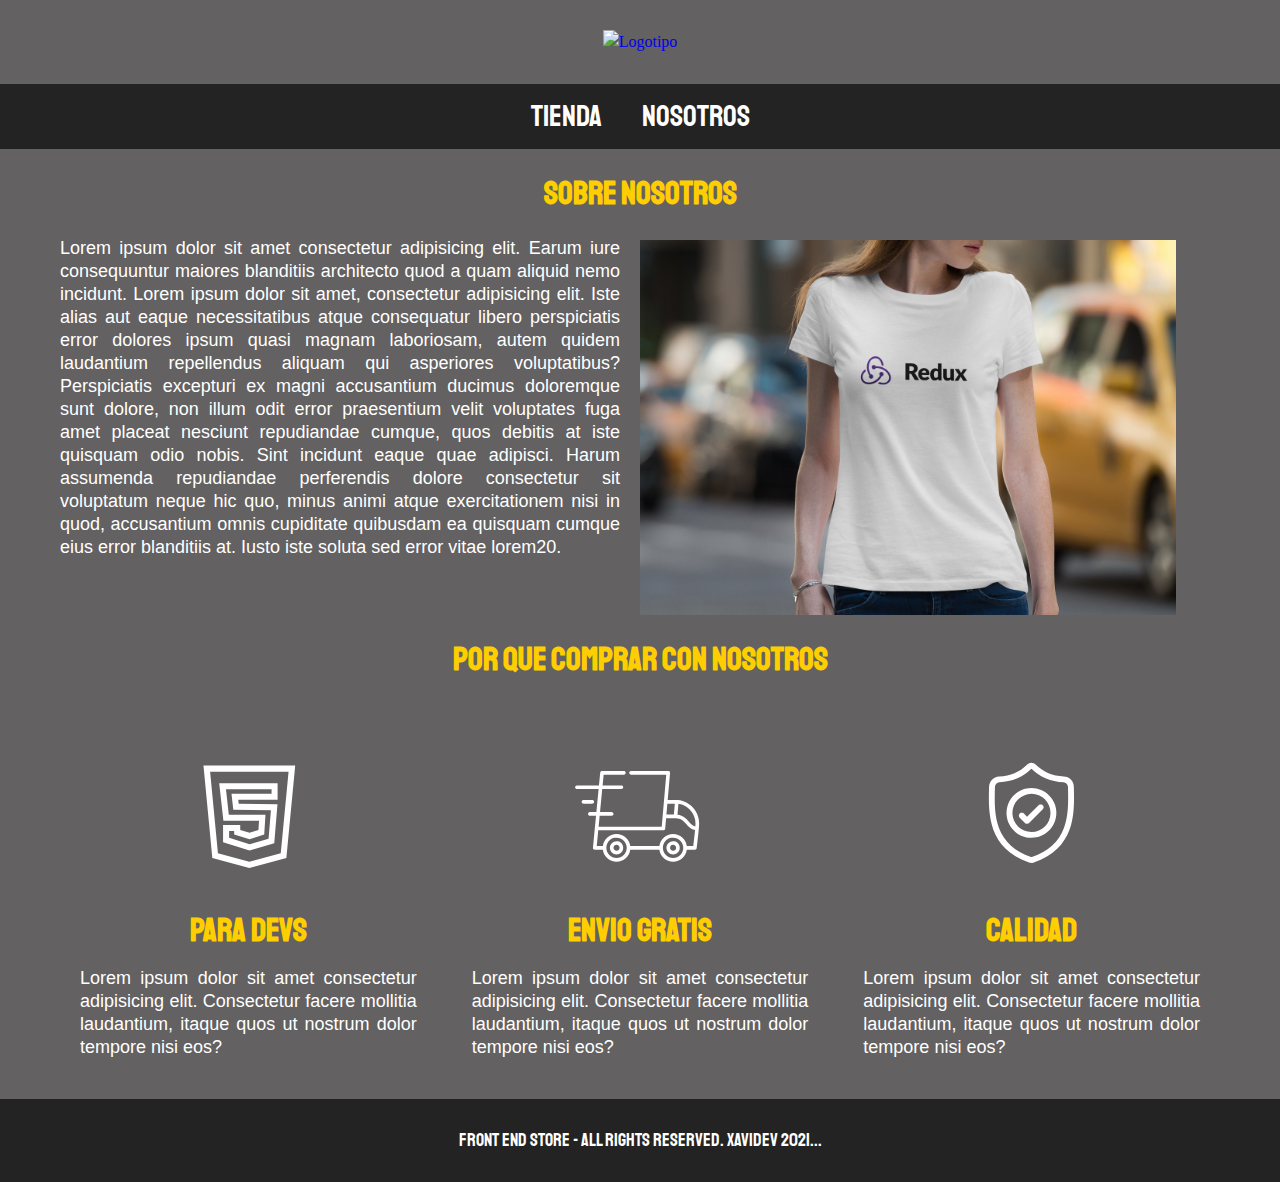
==== nosotros.html @ cc9a3a27 "terminando ensayo template tienda virtual" ====
<!DOCTYPE html>
<html lang="en">
    <head>
        <meta charset="UTF-8">
        <meta name="viewport" content="width=device-width, initial-scale=1">
        <!-- CSS & Normalize -->
        <link rel="stylesheet" href="/css/style.css">
        <link href="/css/normalize.css" rel="stylesheet">
        <!--  Title -->
        <title> FrontEnd Store </title>
    </head>

    <body>
        
        <header class="header"> 
            <a class="header__logo" href="/index.html">
                <img src="/img/logo.png" alt="Logotipo">
            </a>
        </header>

        <!-- Navbar -->
        <nav class="navbar ">
            <a  class="navbar__enlace  navbar__enlace--activo"href="index.html">Tienda</a>
            <a  class="navbar__enlace  navbar__enlace--activo"href="nosotros.html">Nosotros</a>
        </nav>

        <main class="container" >
            <h1>Sobre Nosotros</h1>
            <div class="nosotros" >
                <section class=" nosotros__content grid">
                    <p>Lorem ipsum dolor sit amet consectetur adipisicing elit. Earum iure consequuntur maiores blanditiis architecto quod a quam aliquid nemo incidunt. Lorem ipsum dolor sit amet, consectetur adipisicing elit. Iste alias aut eaque necessitatibus atque consequatur libero perspiciatis error dolores ipsum quasi magnam laboriosam, autem quidem laudantium repellendus aliquam qui asperiores voluptatibus? Perspiciatis excepturi ex magni accusantium ducimus doloremque sunt dolore, non illum odit error praesentium velit voluptates fuga amet placeat nesciunt repudiandae cumque, quos debitis at iste quisquam odio nobis. Sint incidunt eaque quae adipisci. Harum assumenda repudiandae perferendis dolore consectetur sit voluptatum neque hic quo, minus animi atque exercitationem nisi in quod, accusantium omnis cupiditate quibusdam ea quisquam cumque eius error blanditiis at. Iusto iste soluta sed error vitae lorem20.</p>
                    <img src="/img/nosotros.jpg" alt="">
                </section>
                <h1>Por que comprar con Nosotros</h1>
                <section class="section__modules grid">
                    <div class="iconos__section">
                        <div class="iconos__container">
                            <img src="/img/icono_2.png" alt="" class="iconos__img">
                            <h2 class="iconos__title">Para devs</h2>
                            <p class="iconos__text">Lorem ipsum dolor sit amet consectetur adipisicing elit. Consectetur facere mollitia laudantium, itaque quos ut nostrum dolor tempore nisi eos?</p>
                        </div>
                        <div class="iconos__container">
                            <img src="/img/icono_3.png" alt="" class="iconos__img">
                            <h2 class="iconos__title">envio gratis</h2>
                            <p class="iconos__text">Lorem ipsum dolor sit amet consectetur adipisicing elit. Consectetur facere mollitia laudantium, itaque quos ut nostrum dolor tempore nisi eos?</p>
                        </div>
                        <div class="iconos__container">
                            <img src="/img/icono_4.png" alt="" class="iconos__img">
                            <h2 class="iconos__title">calidad</h2>
                            <p class="iconos__text">Lorem ipsum dolor sit amet consectetur adipisicing elit. Consectetur facere mollitia laudantium, itaque quos ut nostrum dolor tempore nisi eos?</p>
                        </div>
                    </div>
                </section>
                

            </div>
            
        </main>

        


        <footer class="footer">
            <p class="footer__text" >Front End Store - all rights reserved. XaviDev 2021... </p>
        </footer>





</body>

</html>
---- css/style.css ----
@import url('https://fonts.googleapis.com/css2?family=Staatliches&display=swap');
/* font-family: 'Staatliches', cursive; */
:root {
    --primario: rgb(99, 97, 97);
    --primarioOscuro: rgba(0, 0, 0, 0.637);
    --secundario: #FFCE00;
    --secundarioOscuro: #FFCE00;
    --blanco: #FFF;
    --negro: #000;

    --Staatliches: 'Staatliches', cursive;
}

/* apply a natural box layout model to all elements, but allowing components to change */
html {
    box-sizing: border-box;
    font-size: 62.5%
}

*, *:before, *:after {
    box-sizing: inherit;
}

/* Globales */
body{
    background-color: var(--primario);
    font-size: 1.6rem;
    line-height: 1.5;
}

p{
    font-size: 1.8rem;
    font-family: Arial, Helvetica, sans-serif;
    color: var(--blanco);
}

a{
    text-decoration: none;
}

img{
    max-width: 100%;

}

.grid{
    display: grid;
}
.flex{
    display: flex;
}

.container{
    max-width: 120rem;
    margin: 0 auto;
}

h1, h2, h3{
    text-align: center;
    color: var(--secundario);
    font-family: var(--Staatliches);
}
h1{
    font-size:4rem;
}
h2{
    font-size:3.2rem;
}
h3{
    font-size:2.4rem;
}

/* logo header */

.header{
    display:flex;
    justify-content:center;
    margin: 3rem 0;
}

.header__logo{
    display:flex;
    justify-content: center;
    max-width: 50%;
}

@media (max-width: 648px) {
    .header__logo{
        max-width: 80%;
    }
}

/*  Navbar */
.navbar{
    background-color:var(--primarioOscuro);
    padding:1rem 0;
    display:flex;
    justify-content: center;
}
.navbar__enlace{
    font-family: var(--Staatliches);
    color: var(--blanco);
    font-size: 3rem;
    margin: 0px 2rem;
}
.navbar__enlace:hover{
    color: var(--secundario);
}

.navbar__enlace--activo:active{
    color: var(--secundario);
}

/* Footer */

.footer{
    background-color:var(--primarioOscuro);
    padding:1rem 0;
    margin-top: 2rem;
}
.footer__text{
    text-align: center;
    font-family: var(--Staatliches);
}

/* Producto */

.main__container--grid {
    grid-template-columns: repeat(3, 1fr);
    gap:2rem;
    padding:2rem;
}
@media (max-width: 648px) {
    .main__container--grid {
    grid-template-columns: repeat(2, 1fr);
    }
        
}

.producto{
    padding: 1rem;
    background: var(--primarioOscuro) ;
    border-radius: 15px;

}
.producto__imagen{
    width: 100%;
    border-radius: 15px;

}
.producto__informacion{
    text-align: center;
}
.producto__nombre,
.producto__precio{
    font-family: var(--Staatliches);
    font-size: 2.8rem;
    line-height:1.5rem;
}
.producto__precio{
    color: var(--secundario);
}

/* Graficos */

.grafico {
    min-height: 30rem;
}
.grafico--camisas{
    grid-row: 2 / 3 ;
    grid-column: 1/3;
    background-image: url(/img/grafico1.jpg);
    background-repeat: no-repeat;
    background-size: cover;
    border-radius: 15px;

}

.grafico--node{

    background-image: url(/img/grafico2.jpg);
    background-repeat: no-repeat;
    background-size: cover;
}

@media (min-width: 648px ) {
        
    .grafico--node{
        grid-row: 5 / 6 ;
        grid-column: 2 / 4;
        border-radius: 15px;

    }
}
@media (max-width:648px  ) {
    .grafico--node{
        grid-column:1/3 ;
        border-radius: 15px;

    }
}

/* nosotros */
.nosotros{
    text-align: justify;
}

.nosotros__content{
    grid-template-columns: 1fr 1fr;

}
.nosotros__content p{
    padding: 0 2rem;
    margin: -3px 0 0 0;
    line-height:2.3rem;

}
.nosotros__content img{
    max-width:100%;
}


@media (max-width: 1025px) {
    
    .nosotros__content{
        padding: 0 25px;
        display:flex;
        flex-direction:column-reverse;
    }
    .nosotros__content p{
        padding: 0;
        margin: 2rem 0;
    
    }
}

@media (max-width: 648px) {

    .nosotros__content{
        padding: 0 25px;
        display:flex;
        flex-direction:column-reverse;
    }
    .nosotros__content p{
        padding: 0;
        margin: 2rem 0;
    
    }
}

.section__modules{
    margin-top:2rem;
}

.iconos__section{
    display:flex;
    justify-content: space-evenly;
    width:100%;
    padding:2rem;
    gap: 1.5rem;
    text-align:center;
}

.iconos__section p{
    padding: 0 2rem;
    margin: -3px 0 0 0;
    text-align: justify;
    line-height:2.3rem;

}
.iconos__title{
    margin:0 0 1.5rem;
}

@media (max-width: 648px) {
    .iconos__section{
        flex-direction:column;
    }
}
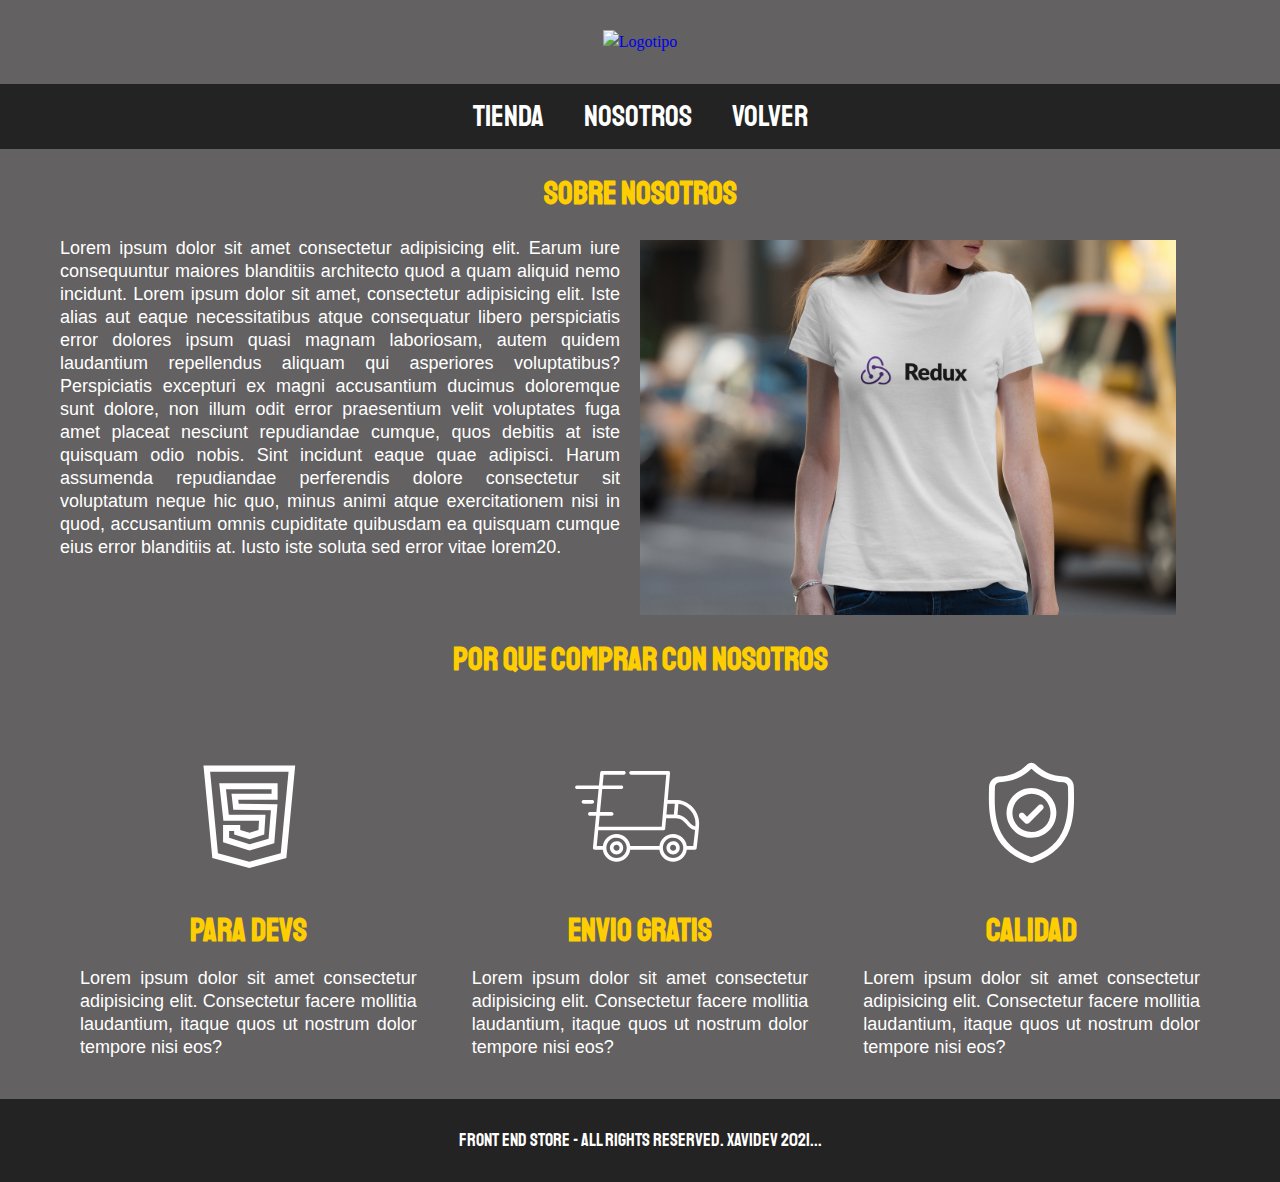
==== commit 555de0e3: "update link" ====
--- a/nosotros.html
+++ b/nosotros.html
@@ -4,17 +4,16 @@
         <meta charset="UTF-8">
         <meta name="viewport" content="width=device-width, initial-scale=1">
         <!-- CSS & Normalize -->
-        <link rel="stylesheet" href="/css/style.css">
-        <link href="/css/normalize.css" rel="stylesheet">
+        <link rel="stylesheet" href="./css/style.css">
+        <link href="./css/normalize.css" rel="stylesheet">
         <!--  Title -->
         <title> FrontEnd Store </title>
     </head>
 
     <body>
-        
         <header class="header"> 
             <a class="header__logo" href="/index.html">
-                <img src="/img/logo.png" alt="Logotipo">
+                <img src="./img/logo.png" alt="Logotipo">
             </a>
         </header>
 
@@ -22,6 +21,8 @@
         <nav class="navbar ">
             <a  class="navbar__enlace  navbar__enlace--activo"href="index.html">Tienda</a>
             <a  class="navbar__enlace  navbar__enlace--activo"href="nosotros.html">Nosotros</a>
+            <a class="navbar__enlace  navbar__enlace--activo" href="https://listpages.netlify.app/">Volver</a>
+
         </nav>
 
         <main class="container" >
@@ -29,45 +30,33 @@
             <div class="nosotros" >
                 <section class=" nosotros__content grid">
                     <p>Lorem ipsum dolor sit amet consectetur adipisicing elit. Earum iure consequuntur maiores blanditiis architecto quod a quam aliquid nemo incidunt. Lorem ipsum dolor sit amet, consectetur adipisicing elit. Iste alias aut eaque necessitatibus atque consequatur libero perspiciatis error dolores ipsum quasi magnam laboriosam, autem quidem laudantium repellendus aliquam qui asperiores voluptatibus? Perspiciatis excepturi ex magni accusantium ducimus doloremque sunt dolore, non illum odit error praesentium velit voluptates fuga amet placeat nesciunt repudiandae cumque, quos debitis at iste quisquam odio nobis. Sint incidunt eaque quae adipisci. Harum assumenda repudiandae perferendis dolore consectetur sit voluptatum neque hic quo, minus animi atque exercitationem nisi in quod, accusantium omnis cupiditate quibusdam ea quisquam cumque eius error blanditiis at. Iusto iste soluta sed error vitae lorem20.</p>
-                    <img src="/img/nosotros.jpg" alt="">
+                    <img src="./img/nosotros.jpg" alt="">
                 </section>
                 <h1>Por que comprar con Nosotros</h1>
                 <section class="section__modules grid">
                     <div class="iconos__section">
                         <div class="iconos__container">
-                            <img src="/img/icono_2.png" alt="" class="iconos__img">
+                            <img src="./img/icono_2.png" alt="" class="iconos__img">
                             <h2 class="iconos__title">Para devs</h2>
                             <p class="iconos__text">Lorem ipsum dolor sit amet consectetur adipisicing elit. Consectetur facere mollitia laudantium, itaque quos ut nostrum dolor tempore nisi eos?</p>
                         </div>
                         <div class="iconos__container">
-                            <img src="/img/icono_3.png" alt="" class="iconos__img">
+                            <img src="./img/icono_3.png" alt="" class="iconos__img">
                             <h2 class="iconos__title">envio gratis</h2>
                             <p class="iconos__text">Lorem ipsum dolor sit amet consectetur adipisicing elit. Consectetur facere mollitia laudantium, itaque quos ut nostrum dolor tempore nisi eos?</p>
                         </div>
                         <div class="iconos__container">
-                            <img src="/img/icono_4.png" alt="" class="iconos__img">
+                            <img src="./img/icono_4.png" alt="" class="iconos__img">
                             <h2 class="iconos__title">calidad</h2>
                             <p class="iconos__text">Lorem ipsum dolor sit amet consectetur adipisicing elit. Consectetur facere mollitia laudantium, itaque quos ut nostrum dolor tempore nisi eos?</p>
                         </div>
                     </div>
                 </section>
-                
-
             </div>
-            
         </main>
-
-        
-
-
         <footer class="footer">
             <p class="footer__text" >Front End Store - all rights reserved. XaviDev 2021... </p>
         </footer>
 
-
-
-
-
 </body>
-
 </html>